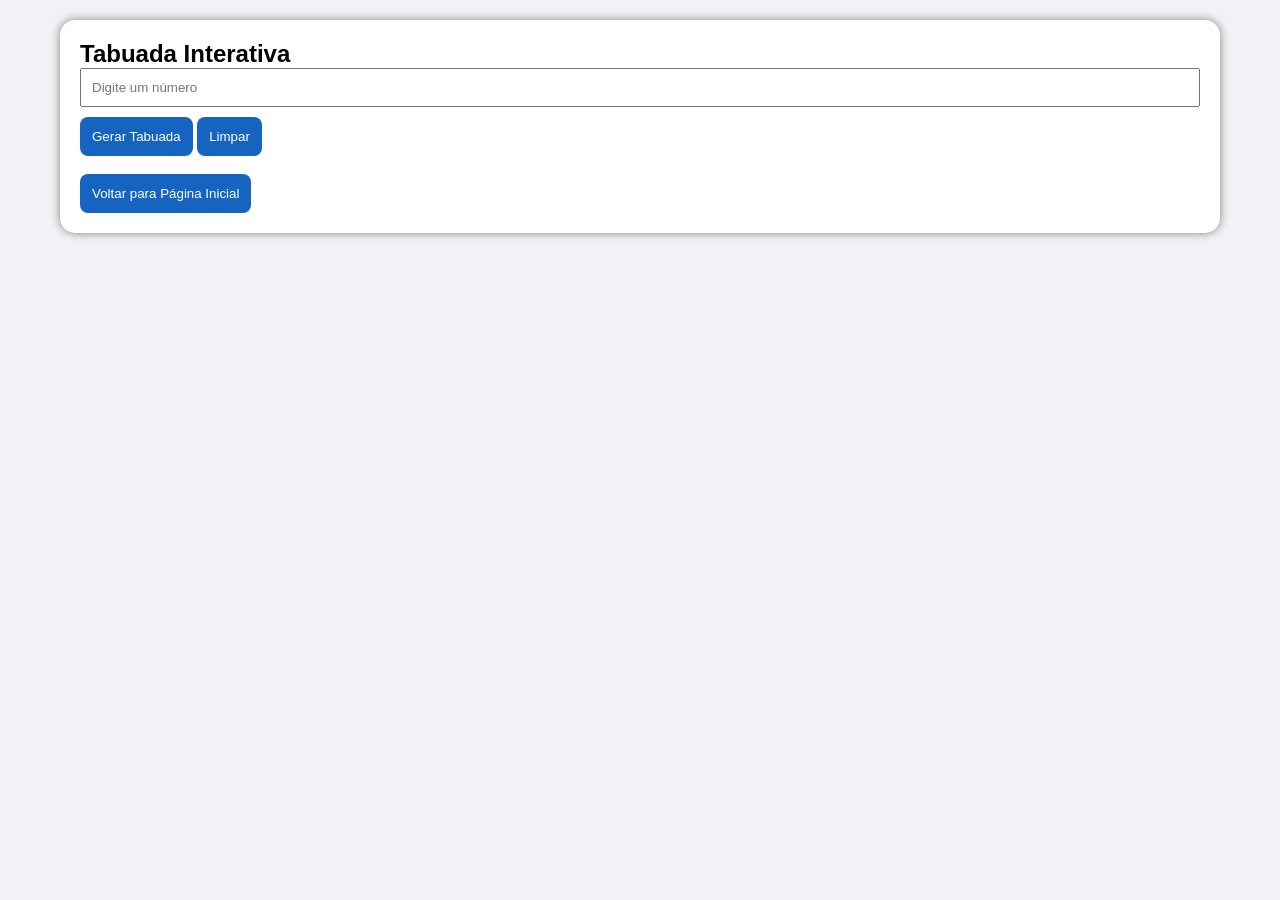
==== educativa.html @ ecca88bd "Add files via upload Projeto completo" ====
<!DOCTYPE html>
<html>
<head>
<meta charset="UTF-8">
<title>Aplicação Educativa</title>
<link rel="stylesheet" href="style.css">
</head>
<body>

<section>

<h1>Tabuada Interativa</h1>

<input type="number" id="numero"
placeholder="Digite um número">

<button onclick="tabuada()">
Gerar Tabuada
</button>

<button onclick="limpar()">
Limpar
</button>

<div id="resultado"></div>

<br>

<a href="index.html">
<button>Voltar para Página Inicial</button>
</a>

</section>

<script src="scripted/educativa.js"></script>

</body>
</html>
---- style.css ----
*{
margin:0;
padding:0;
box-sizing:border-box;
}

body{
font-family:Arial;
background:#f0f2f5;
}

header{
background:#1565c0;
color:white;
text-align:center;
padding:30px;
}

.foto{
width:180px;
height:180px;
border-radius:50%;
border:5px solid white;
object-fit:cover;
}

section{
background:white;
margin:20px;
padding:20px;
border-radius:15px;
box-shadow:0 0 10px gray;
}

input,textarea,select{
width:100%;
padding:10px;
margin-bottom:10px;
}

button{
background:#1565c0;
color:white;
border:none;
padding:12px;
border-radius:8px;
cursor:pointer;
}

button:hover{
background:#0d47a1;
}

/* Celular */
@media(max-width:600px){

header{
padding:15px;
}

}

/* Tablet */
@media(min-width:601px) and (max-width:900px){

section{
margin:40px;
}

}

/* Computador */
@media(min-width:901px){

body{
max-width:1200px;
margin:auto;
}

}
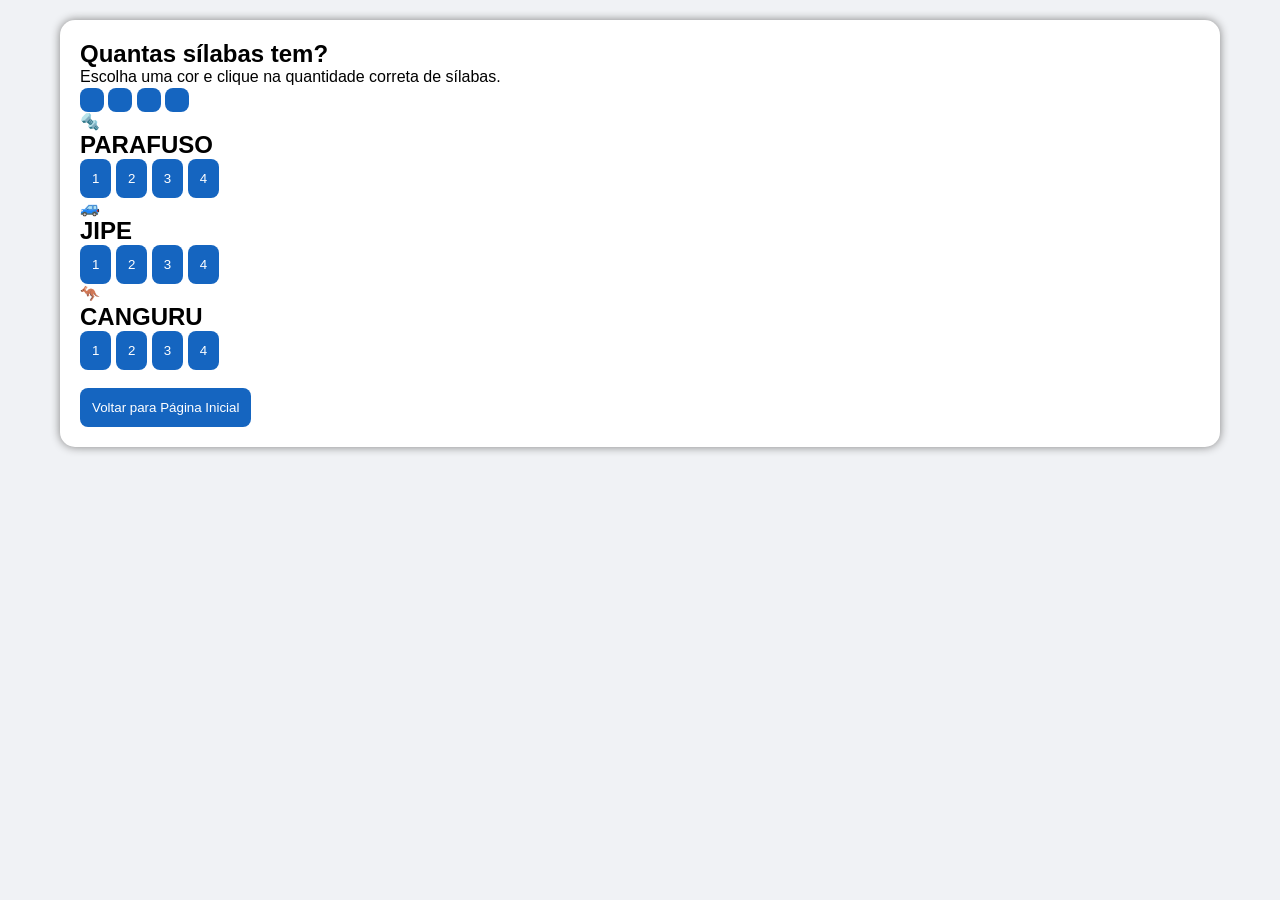
==== commit 98369b96: "Atualização Updated the HTML structure and content for the educational application, adding a new int" ====
--- a/educativa.html
+++ b/educativa.html
@@ -1,38 +1,71 @@
-<!DOCTYPE html>
-<html>
+
+           <!DOCTYPE html>
+<html lang="pt-BR">
 <head>
-<meta charset="UTF-8">
-<title>Aplicação Educativa</title>
-<link rel="stylesheet" href="style.css">
+  <meta charset="UTF-8">
+  <meta name="viewport" content="width=device-width, initial-scale=1.0">
+  <title>Aplicação Educativa - Sílabas</title>
+  <link rel="stylesheet" href="style.css">
 </head>
 <body>
 
-<section>
+<section class="atividade">
+  <h1>Quantas sílabas tem?</h1>
+  <p>Escolha uma cor e clique na quantidade correta de sílabas.</p>
 
-<h1>Tabuada Interativa</h1>
+  <div class="paleta">
+    <button class="cor azul" onclick="escolherCor('#4da3ff')"></button>
+    <button class="cor verde" onclick="escolherCor('#58d68d')"></button>
+    <button class="cor amarelo" onclick="escolherCor('#f7dc6f')"></button>
+    <button class="cor rosa" onclick="escolherCor('#f5b7b1')"></button>
+  </div>
 
-<input type="number" id="numero"
-placeholder="Digite um número">
+  <div class="cards">
 
-<button onclick="tabuada()">
-Gerar Tabuada
-</button>
+    <div class="card">
+      <div class="figura">🔩</div>
+      <h2>PARAFUSO</h2>
+      <div class="opcoes">
+        <button onclick="verificar(this, 1, 4)">1</button>
+        <button onclick="verificar(this, 2, 4)">2</button>
+        <button onclick="verificar(this, 3, 4)">3</button>
+        <button onclick="verificar(this, 4, 4)">4</button>
+      </div>
+    </div>
 
-<button onclick="limpar()">
-Limpar
-</button>
+    <div class="card">
+      <div class="figura">🚙</div>
+      <h2>JIPE</h2>
+      <div class="opcoes">
+        <button onclick="verificar(this, 1, 2)">1</button>
+        <button onclick="verificar(this, 2, 2)">2</button>
+        <button onclick="verificar(this, 3, 2)">3</button>
+        <button onclick="verificar(this, 4, 2)">4</button>
+      </div>
+    </div>
 
-<div id="resultado"></div>
+    <div class="card">
+      <div class="figura">🦘</div>
+      <h2>CANGURU</h2>
+      <div class="opcoes">
+        <button onclick="verificar(this, 1, 3)">1</button>
+        <button onclick="verificar(this, 2, 3)">2</button>
+        <button onclick="verificar(this, 3, 3)">3</button>
+        <button onclick="verificar(this, 4, 3)">4</button>
+      </div>
+    </div>
 
-<br>
+  </div>
 
-<a href="index.html">
-<button>Voltar para Página Inicial</button>
-</a>
+  <p id="mensagem"></p>
 
+  <br>
+
+  <a href="index.html">
+    <button>Voltar para Página Inicial</button>
+  </a>
 </section>
 
-<script src="scripted/educativa.js"></script>
-
+<script src="educativa.js"></script>
 </body>
-</html>+</html> 
--- a/style.css
+++ b/style.css
@@ -1,80 +1,82 @@
-*{
-margin:0;
-padding:0;
-box-sizing:border-box;
+* {
+    margin: 0;
+    padding: 0;
+    box-sizing: border-box;
 }
 
-body{
-font-family:Arial;
-background:#f0f2f5;
+body {
+    font-family: Arial;
+    background: #f0f2f5;
 }
 
-header{
-background:#1565c0;
-color:white;
-text-align:center;
-padding:30px;
+header {
+    background: #1565c0;
+    color: white;
+    text-align: center;
+    padding: 30px;
 }
 
-.foto{
-width:180px;
-height:180px;
-border-radius:50%;
-border:5px solid white;
-object-fit:cover;
+.foto {
+    width: 180px;
+    height: 180px;
+    border-radius: 50%;
+    border: 5px solid white;
+    object-fit: cover;
 }
 
-section{
-background:white;
-margin:20px;
-padding:20px;
-border-radius:15px;
-box-shadow:0 0 10px gray;
+section {
+    background: white;
+    margin: 20px;
+    padding: 20px;
+    border-radius: 15px;
+    box-shadow: 0 0 10px gray;
 }
 
-input,textarea,select{
-width:100%;
-padding:10px;
-margin-bottom:10px;
+input,
+textarea,
+select {
+    width: 100%;
+    padding: 10px;
+    margin-bottom: 10px;
 }
 
-button{
-background:#1565c0;
-color:white;
-border:none;
-padding:12px;
-border-radius:8px;
-cursor:pointer;
+button {
+    background: #1565c0;
+    color: white;
+    border: none;
+    padding: 12px;
+    border-radius: 8px;
+    cursor: pointer;
 }
 
-button:hover{
-background:#0d47a1;
+button:hover {
+    background: #0d47a1;
 }
 
 /* Celular */
-@media(max-width:600px){
+@media(max-width:600px) {
 
-header{
-padding:15px;
-}
+    header {
+        padding: 15px;
+    }
 
 }
 
 /* Tablet */
-@media(min-width:601px) and (max-width:900px){
+@media(min-width:601px) and (max-width:900px) {
 
-section{
-margin:40px;
-}
+    section {
+        margin: 40px;
+    }
 
 }
 
 /* Computador */
-@media(min-width:901px){
+@media(min-width:901px) {
 
-body{
-max-width:1200px;
-margin:auto;
-}
+    body {
+        max-width: 1200px;
+        margin: auto;
+    }
 
 }
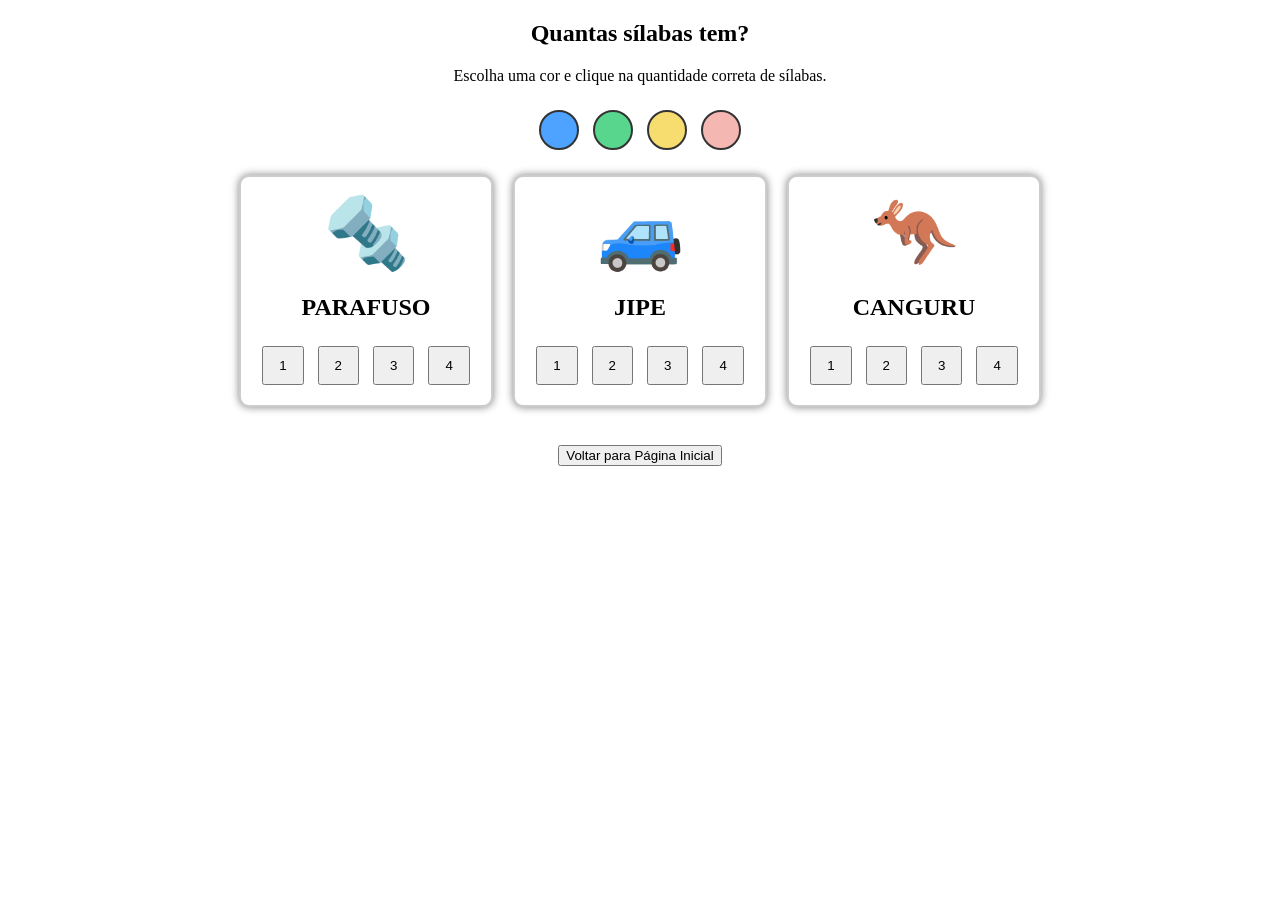
==== commit 26b07a31: "Atualização" ====
--- a/educativa.html
+++ b/educativa.html
@@ -5,7 +5,7 @@
   <meta charset="UTF-8">
   <meta name="viewport" content="width=device-width, initial-scale=1.0">
   <title>Aplicação Educativa - Sílabas</title>
-  <link rel="stylesheet" href="style.css">
+  <link rel="stylesheet" href="educativa.css">
 </head>
 <body>
 
--- a/educativa.css
+++ b/educativa.css
@@ -0,0 +1,51 @@
+.atividade{
+  text-align:center;
+}
+
+.paleta{
+  margin:20px 0;
+}
+
+.cor{
+  width:40px;
+  height:40px;
+  border-radius:50%;
+  border:2px solid #333;
+  margin:5px;
+}
+
+.azul{ background:#4da3ff; }
+.verde{ background:#58d68d; }
+.amarelo{ background:#f7dc6f; }
+.rosa{ background:#f5b7b1; }
+
+.cards{
+  display:flex;
+  gap:20px;
+  justify-content:center;
+  flex-wrap:wrap;
+}
+
+.card{
+  background:white;
+  border:2px solid #ccc;
+  border-radius:10px;
+  width:220px;
+  padding:15px;
+  box-shadow:0 0 8px gray;
+}
+
+.figura{
+  font-size:70px;
+}
+
+.opcoes button{
+  margin:5px;
+  padding:10px 15px;
+}
+
+#mensagem{
+  font-weight:bold;
+  margin-top:20px;
+  color:#0d47a1;
+}
